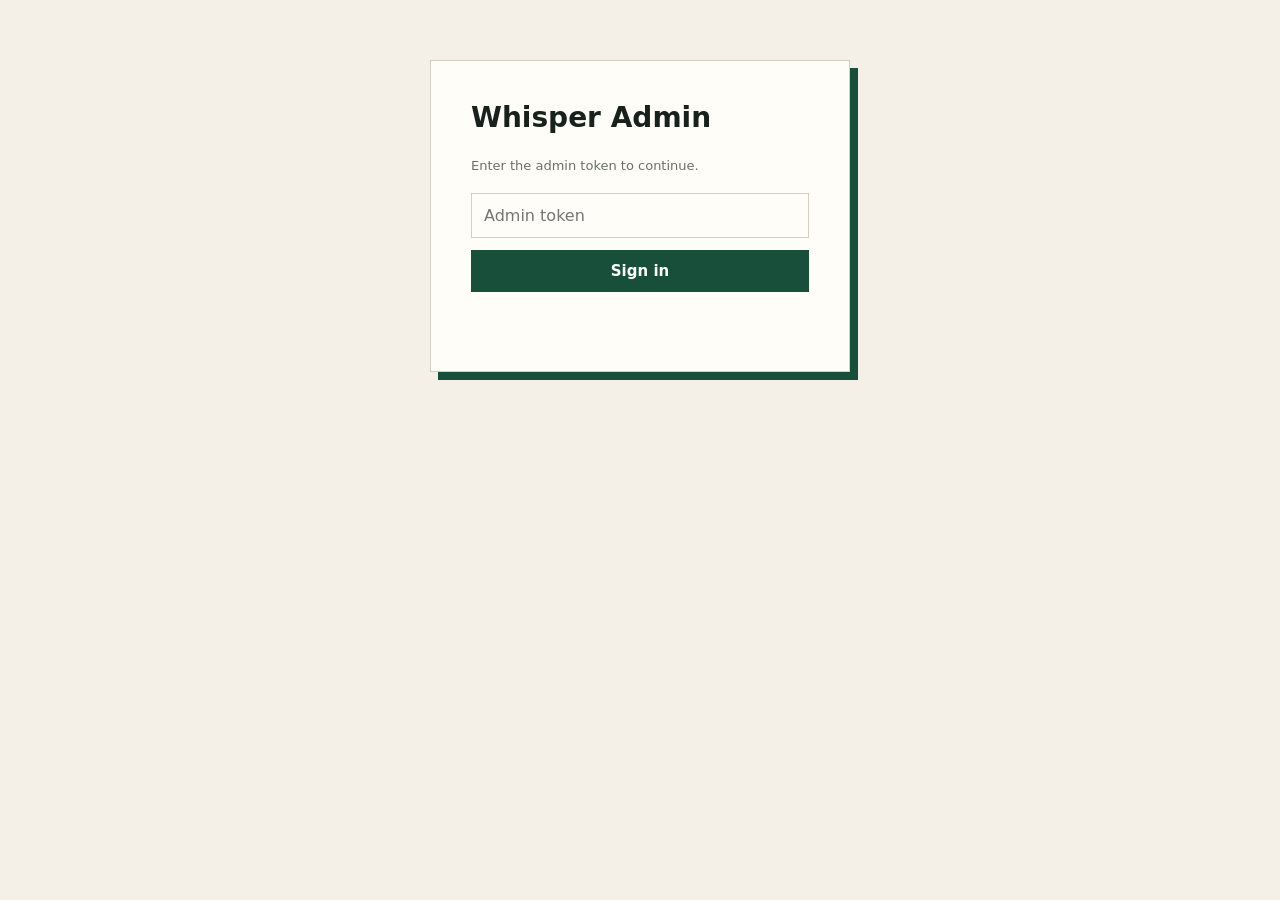
==== static/admin.html @ 5ee2d054 "2nd commit" ====
<!doctype html>
<html lang="en">
  <head>
    <meta charset="UTF-8" />
    <meta name="viewport" content="width=device-width, initial-scale=1.0" />
    <title>Whisper Admin</title>
    <style>
      :root { --paper:#f4f0e8; --ink:#18211c; --muted:#697069; --line:#d4cec3; --green:#174f3a; --green-soft:#d6e4da; --coral:#e06d4f; --white:#fffdf8; }
      * { box-sizing: border-box; }
      body { margin: 0; font-family: system-ui, sans-serif; background: var(--paper); color: var(--ink); }
      h1,h2,h3 { font-family: system-ui, sans-serif; }
      button, input, select { font: inherit; cursor: pointer; }
      .hidden { display: none !important; }

      #auth-panel { max-width: 420px; margin: 60px auto; padding: 40px; border: 1px solid var(--line); background: var(--white); box-shadow: 8px 8px 0 var(--green); }
      #auth-panel h1 { margin: 0 0 24px; font-size: 28px; }
      #auth-panel input { width: 100%; padding: 12px; border: 1px solid var(--line); background: var(--white); margin-bottom: 12px; }
      #auth-panel button { width: 100%; padding: 12px; border: 0; background: var(--green); color: white; font-weight: 700; font-size: 15px; }
      #auth-error { color: #a43528; font-size: 13px; min-height: 18px; margin-top: 8px; }

      #admin-panel { max-width: 900px; margin: 0 auto; padding: 32px 24px; }
      #admin-panel h1 { margin: 0 0 32px; }

      .tabs { display: flex; gap: 0; border-bottom: 2px solid var(--line); margin-bottom: 28px; }
      .tab-btn { padding: 10px 22px; border: 0; border-bottom: 2px solid transparent; background: transparent; color: var(--muted); font-weight: 600; margin-bottom: -2px; }
      .tab-btn.active { border-bottom-color: var(--coral); color: var(--ink); }

      table { width: 100%; border-collapse: collapse; font-size: 13px; }
      th { text-align: left; padding: 8px 12px; border-bottom: 2px solid var(--line); font-size: 11px; text-transform: uppercase; color: var(--muted); }
      td { padding: 10px 12px; border-bottom: 1px solid var(--line); vertical-align: top; word-break: break-all; }
      tr:hover td { background: var(--paper); }

      .badge { display: inline-block; padding: 2px 8px; border-radius: 10px; font-size: 11px; font-weight: 700; }
      .badge-open { background: #fce8e3; color: #a43528; }
      .badge-reviewed { background: var(--green-soft); color: var(--green); }
      .badge-dismissed { background: var(--paper); color: var(--muted); }
      .badge-disabled { background: #fce8e3; color: #a43528; }
      .badge-active { background: var(--green-soft); color: var(--green); }

      .action-btn { padding: 4px 10px; border: 1px solid var(--line); background: transparent; font-size: 12px; }
      .action-btn:hover { background: var(--paper); }
      .action-btn.danger { border-color: var(--coral); color: var(--coral); }

      select.status-select { padding: 4px 8px; border: 1px solid var(--line); background: var(--white); font-size: 12px; }

      #toast { position: fixed; bottom: 20px; right: 20px; padding: 12px 16px; background: var(--ink); color: white; border-left: 4px solid var(--coral); transform: translateY(100px); opacity: 0; transition: transform .2s, opacity .2s; }
      #toast.visible { transform: translateY(0); opacity: 1; }
    </style>
  </head>
  <body>
    <div id="auth-panel">
      <h1>Whisper Admin</h1>
      <p style="color:var(--muted);font-size:13px;margin:0 0 20px;">Enter the admin token to continue.</p>
      <input id="token-input" type="password" placeholder="Admin token" autocomplete="off" />
      <button id="auth-submit">Sign in</button>
      <p id="auth-error"></p>
    </div>

    <div id="admin-panel" class="hidden">
      <h1>Whisper Admin</h1>
      <div class="tabs">
        <button class="tab-btn active" data-tab="reports">Reports</button>
        <button class="tab-btn" data-tab="users">Users</button>
      </div>

      <div id="tab-reports">
        <table id="reports-table">
          <thead><tr><th>#</th><th>Reporter</th><th>Reported</th><th>Reason</th><th>Details</th><th>Date</th><th>Status</th><th>Action</th></tr></thead>
          <tbody></tbody>
        </table>
        <p id="no-reports" class="hidden" style="color:var(--muted);font-size:13px;">No reports yet.</p>
      </div>

      <div id="tab-users" class="hidden">
        <table id="users-table">
          <thead><tr><th>Username</th><th>Created</th><th>Status</th><th>Action</th></tr></thead>
          <tbody></tbody>
        </table>
      </div>
    </div>

    <div id="toast"></div>

    <script>
      let adminToken = "";

      function showToast(msg) {
        const t = document.getElementById("toast");
        t.textContent = msg;
        t.classList.add("visible");
        setTimeout(() => t.classList.remove("visible"), 3000);
      }

      async function adminFetch(path, options = {}) {
        const resp = await fetch(path, {
          ...options,
          headers: { "Authorization": `Bearer ${adminToken}`, "Content-Type": "application/json", ...options.headers },
        });
        const data = resp.status === 204 ? null : await resp.json();
        if (!resp.ok) throw new Error(data?.detail || `HTTP ${resp.status}`);
        return data;
      }

      document.getElementById("auth-submit").addEventListener("click", async () => {
        adminToken = document.getElementById("token-input").value.trim();
        try {
          await adminFetch("/api/admin/reports");
          document.getElementById("auth-panel").classList.add("hidden");
          document.getElementById("admin-panel").classList.remove("hidden");
          loadReports();
          loadUsers();
        } catch (e) {
          document.getElementById("auth-error").textContent = e.message;
          adminToken = "";
        }
      });

      document.getElementById("token-input").addEventListener("keydown", (e) => {
        if (e.key === "Enter") document.getElementById("auth-submit").click();
      });

      // Tab switching
      document.querySelectorAll(".tab-btn").forEach((btn) => {
        btn.addEventListener("click", () => {
          document.querySelectorAll(".tab-btn").forEach((b) => b.classList.remove("active"));
          btn.classList.add("active");
          document.getElementById("tab-reports").classList.toggle("hidden", btn.dataset.tab !== "reports");
          document.getElementById("tab-users").classList.toggle("hidden", btn.dataset.tab !== "users");
        });
      });

      async function loadReports() {
        const reports = await adminFetch("/api/admin/reports");
        const tbody = document.querySelector("#reports-table tbody");
        tbody.innerHTML = "";
        document.getElementById("no-reports").classList.toggle("hidden", reports.length > 0);
        for (const r of reports) {
          const tr = document.createElement("tr");
          tr.innerHTML = `
            <td>${r.id}</td>
            <td>${r.reporter_username}</td>
            <td>${r.reported_username}</td>
            <td>${r.reason}</td>
            <td style="max-width:200px">${r.details || "—"}</td>
            <td style="white-space:nowrap">${new Date(r.created_at).toLocaleDateString()}</td>
            <td><span class="badge badge-${r.status}">${r.status}</span></td>
            <td>
              <select class="status-select" data-id="${r.id}">
                <option value="open" ${r.status === "open" ? "selected" : ""}>open</option>
                <option value="reviewed" ${r.status === "reviewed" ? "selected" : ""}>reviewed</option>
                <option value="dismissed" ${r.status === "dismissed" ? "selected" : ""}>dismissed</option>
              </select>
              <button class="action-btn save-status" data-id="${r.id}" style="margin-left:6px">Save</button>
            </td>`;
          tbody.append(tr);
        }
        tbody.querySelectorAll(".save-status").forEach((btn) => {
          btn.addEventListener("click", async () => {
            const id = btn.dataset.id;
            const status = tbody.querySelector(`.status-select[data-id="${id}"]`).value;
            await adminFetch(`/api/admin/reports/${id}/status`, { method: "POST", body: JSON.stringify({ status }) });
            showToast("Status updated");
            loadReports();
          });
        });
      }

      async function loadUsers() {
        const users = await adminFetch("/api/admin/users");
        const tbody = document.querySelector("#users-table tbody");
        tbody.innerHTML = "";
        for (const u of users) {
          const tr = document.createElement("tr");
          tr.innerHTML = `
            <td><strong>${u.username}</strong></td>
            <td>${new Date(u.created_at).toLocaleDateString()}</td>
            <td><span class="badge ${u.disabled ? "badge-disabled" : "badge-active"}">${u.disabled ? "disabled" : "active"}</span></td>
            <td>
              <button class="action-btn ${u.disabled ? "" : "danger"} toggle-user" data-username="${u.username}" data-disabled="${u.disabled}">
                ${u.disabled ? "Enable" : "Disable"}
              </button>
            </td>`;
          tbody.append(tr);
        }
        tbody.querySelectorAll(".toggle-user").forEach((btn) => {
          btn.addEventListener("click", async () => {
            const { username, disabled } = btn.dataset;
            const action = disabled === "true" ? "enable" : "disable";
            await adminFetch(`/api/admin/users/${username}/${action}`, { method: "POST" });
            showToast(`User ${username} ${action}d`);
            loadUsers();
          });
        });
      }
    </script>
  </body>
</html>
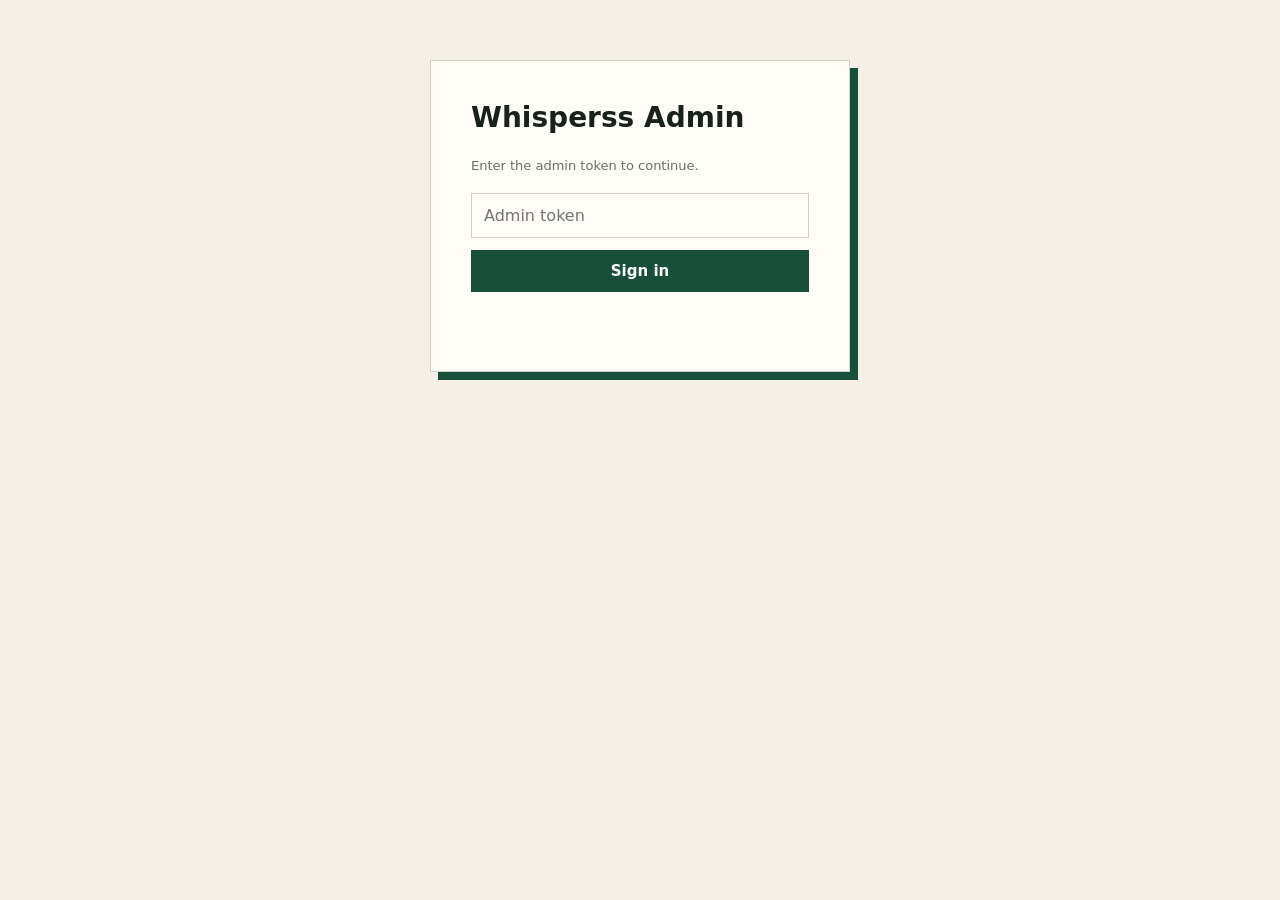
==== commit e0d9ca24: "latest update" ====
--- a/static/admin.html
+++ b/static/admin.html
@@ -3,7 +3,7 @@
   <head>
     <meta charset="UTF-8" />
     <meta name="viewport" content="width=device-width, initial-scale=1.0" />
-    <title>Whisper Admin</title>
+    <title>Whisperss Admin</title>
     <style>
       :root { --paper:#f4f0e8; --ink:#18211c; --muted:#697069; --line:#d4cec3; --green:#174f3a; --green-soft:#d6e4da; --coral:#e06d4f; --white:#fffdf8; }
       * { box-sizing: border-box; }
@@ -49,7 +49,7 @@
   </head>
   <body>
     <div id="auth-panel">
-      <h1>Whisper Admin</h1>
+      <h1>Whisperss Admin</h1>
       <p style="color:var(--muted);font-size:13px;margin:0 0 20px;">Enter the admin token to continue.</p>
       <input id="token-input" type="password" placeholder="Admin token" autocomplete="off" />
       <button id="auth-submit">Sign in</button>
@@ -57,7 +57,7 @@
     </div>
 
     <div id="admin-panel" class="hidden">
-      <h1>Whisper Admin</h1>
+      <h1>Whisperss Admin</h1>
       <div class="tabs">
         <button class="tab-btn active" data-tab="reports">Reports</button>
         <button class="tab-btn" data-tab="users">Users</button>
